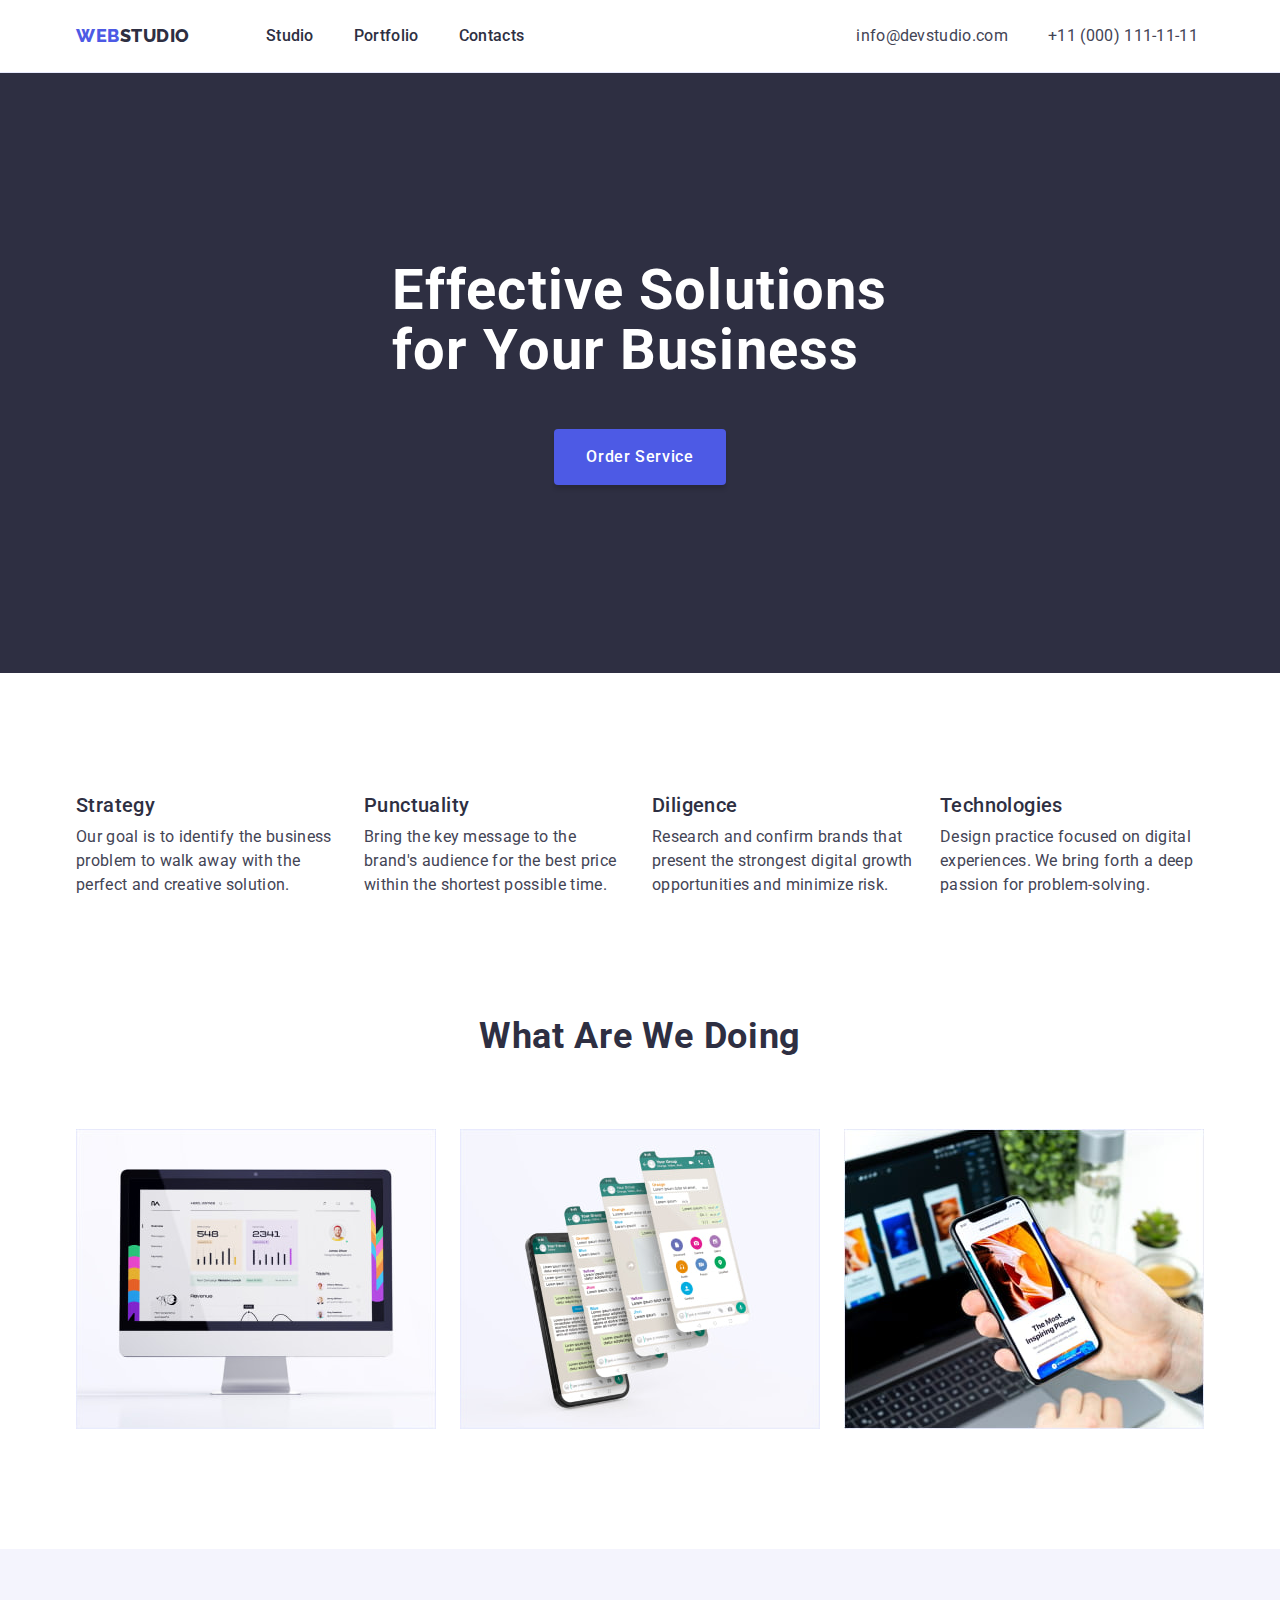
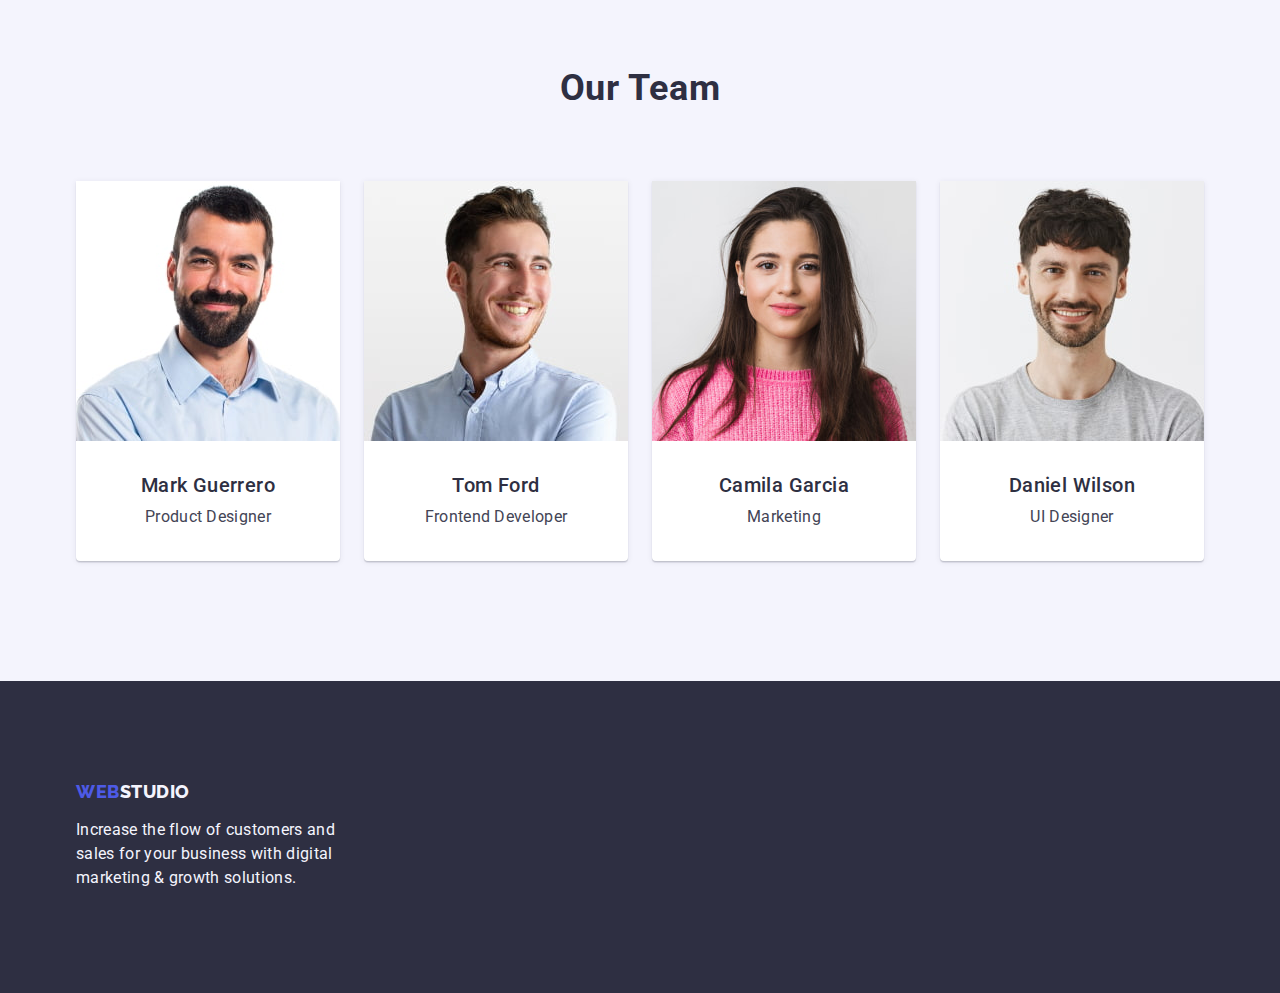
==== index.html @ f4043cd1 "1" ====
<!DOCTYPE html>
<html lang="en">
  <head>
    <link
      href="
      https://cdn.jsdelivr.net/npm/modern-normalize@1.1.0/modern-normalize.min.css"
      rel="stylesheet"
    />
    <link rel="stylesheet" href="./css/styles.css" />
    <meta charset="UTF-8" />
    <meta name="description" content="WebStudio" />
    <title>WebStudio version 3.0</title>
    <link rel="preconnect" href="https://fonts.googleapis.com" />
    <link rel="preconnect" href="https://fonts.gstatic.com" crossorigin />
    <link
      rel="stylesheet"
      href="node_modules/modern-normalize/modern-normalize.css"
    />
    <link
      href="https://fonts.googleapis.com/css2?family=Raleway:ital,wght@0,400;0,500;0,600;0,800;1,700&family=Roboto:wght@400;500;700;900&display=swap"
      rel="stylesheet"
    />
  </head>
  <body>
    <!-- head of the page -->

    <header class="header">
      <div class="header-container container">
        <nav class="nav">
          <a class="logo-link link" href="./index.html"
            >Web<span class="studioword">Studio</span></a
          >
          <ul class="nav-list list">
            <li class="item"><a class="link" href="./index.html">Studio</a></li>
            <li class="item">
              <a class="link" href="./portfolio.html">Portfolio</a>
            </li>
            <li class="item"><a class="link" href="">Contacts</a></li>
          </ul>
        </nav>
        <!-- Addresses -->
        <address class="address">
          <ul class="contacts-list list">
            <li class="item">
              <a class="contact-link link" href="mailto:info@devstudio.com"
                >info@devstudio.com</a
              >
            </li>
            <li class="item">
              <a class="contact-link link" href="tel:+110001111111"
                >+11 (000) 111-11-11</a
              >
            </li>
          </ul>
        </address>
      </div>
    </header>
    <!-- Main content -->
    <main>
      <!-- Hero section -->
      <section class="hero">
        <div class="hero-container container">
          <h1 class="hero-title">Effective Solutions for Your Business</h1>
          <button class="button" type="button">Order Service</button>
        </div>
      </section>
      <!-- Features -->
      <section class="futures">
        <div class="futures-container container">
          <h2 hidden class="features-title">Features</h2>
          <ul class="features-list list">
            <li class="features-item">
              <h3 class="subject-features">Strategy</h3>
              <p class="text-features">
                Our goal is to identify the business problem to walk away with
                the perfect and creative solution.
              </p>
            </li>
            <li class="features-item">
              <h3 class="subject-features">Punctuality</h3>
              <p class="text-features">
                Bring the key message to the brand's audience for the best price
                within the shortest possible time.
              </p>
            </li>
            <li class="features-item">
              <h3 class="subject-features">Diligence</h3>
              <p class="text-features">
                Research and confirm brands that present the strongest digital
                growth opportunities and minimize risk.
              </p>
            </li>
            <li class="features-item">
              <h3 class="subject-features">Technologies</h3>
              <p class="text-features">
                Design practice focused on digital experiences. We bring forth a
                deep passion for problem-solving.
              </p>
            </li>
          </ul>
        </div>
      </section>
      <!-- What are we doing -->
      <section class="whatwedo-section">
        <div class="whatwedo-container container">
          <h2 class="title">What are we doing</h2>
          <ul class="business-list list">
            <li class="item">
              <img
                src="./images/img-first-page/img1.jpg"
                alt="Immac"
                width="360"
                height="300"
              />
            </li>
            <li class="item">
              <img
                src="./images/img-first-page/img2.jpg"
                alt="Iphones"
                width="360"
                height="300"
              />
            </li>
            <li class="item">
              <img
                src="./images/img-first-page/img3.jpg"
                alt="cellphone-icon"
                width="360"
                height="300"
              />
            </li>
          </ul>
        </div>
      </section>
      <!-- Team section -->
      <section class="team-section">
        <div class="team-container container">
          <h2 class="title">Our Team</h2>
          <ul class="team-list list">
            <!-- Mark Guerrero -->
            <li class="team-member">
              <img
                src="./images/img-first-page/Teammempber1.jpg"
                alt="Mark-Guerrero"
                width="264"
                height="260"
              />
              <div class="card-content">
                <h3 class="name-text">Mark Guerrero</h3>
                <p class="position-text">Product Designer</p>
              </div>
            </li>
            <!-- Tom-Ford -->
            <li class="team-member">
              <img
                src="./images/img-first-page/Teammempber2.jpg"
                alt="Tom-Ford"
                width="264"
                height="260"
              />
              <div class="card-content">
                <h3 class="name-text">Tom Ford</h3>
                <p class="position-text">Frontend Developer</p>
              </div>
            </li>
            <!-- Camila-Garcia -->
            <li class="team-member">
              <img
                src="./images/img-first-page/Teammempber3.jpg"
                alt="Camila-Garcia"
                width="264"
                height="260"
              />

              <div class="card-content">
                <h3 class="name-text">Camila Garcia</h3>
                <p class="position-text">Marketing</p>
              </div>
            </li>
            <!-- Daniel-Wilson -->
            <li class="team-member">
              <img
                src="./images/img-first-page/Teammempber4.jpg"
                alt="Daniel-Wilson"
                width="264"
                height="260"
              />
              <div class="card-content">
                <h3 class="name-text">Daniel Wilson</h3>
                <p class="position-text">UI Designer</p>
              </div>
            </li>
          </ul>
        </div>
      </section>
    </main>
    <!-- Footer section -->
    <footer class="footer">
      <div class="footer-container container">
        <a class="footer-logo-link link" href="./index.html"
          >Web<span class="footer-second-logoword">Studio</span></a
        >
        <p class="footer-text">
          Increase the flow of customers and sales for your business with
          digital marketing & growth solutions.
        </p>
      </div>
    </footer>
  </body>
</html>
---- css/styles.css ----
:root {
  --title-color: #2e2f42;
  --text-color: #434455;
  --button-text-collor: #4d5ae5;
  --button-bacground-collor: #f4f4fd;
  --main-text: Roboto;
  --Logo-text: Raleway;
  --hover-color: #404bbf;
  --main-bacground-color: #ffffff;
}
html {
  box-sizing: border-box;
}
*,
*::before,
*::after {
  box-sizing: inherit;
}
img {
  display: block;
}
.container {
  width: 1158px;
  padding-left: 15px;
  padding-right: 15px;
  margin: 0 auto;
}
.link {
  text-decoration: none;
}
.list {
  list-style: none;
}
body {
  font-family: "Roboto", sans-serif;
  color: var(--text-color);
  background-color: var(--main-bacground-color);
}
/* Header */
.header-container {
  display: flex;
  align-items: center;
}
.header {
  background-color: #ffffff;
  border-bottom: 1px solid #e7e9fc;
}
/* Header LOGO */
.studioword {
  font-family: "Raleway", sans-serif;
  font-style: normal;
  font-weight: 800;
  font-size: 18px;
  line-height: 1.17;
  align-items: center;
  letter-spacing: 0.03em;
  color: var(--title-color);
}
.logo-link {
  text-decoration: none;
  font-family: "Raleway", sans-serif;
  font-style: normal;
  font-weight: 800;
  font-size: 18px;
  line-height: 1.17;
  letter-spacing: 0.03em;
  text-transform: uppercase;
  color: #4d5ae5;

  margin-right: 76px;
}
/* Navigation */

.nav-list {
  display: flex;
  padding: 0;
  margin: 0;
}
.nav {
  display: flex;
  align-items: center;
}
.nav-list .link {
  list-style: none;
  font-family: var(--main-text);
  font-style: normal;
  text-decoration: none;
  font-weight: 500;
  font-size: 16px;
  line-height: 1.5;
  letter-spacing: 0.02em;
  color: var(--title-color);
  text-decoration: none;

  display: block;
  padding-top: 24px;
  padding-bottom: 24px;
}
.nav-list .item:not(:last-child) {
  margin-right: 40px;
}
.nav-list .link:hover,
.nav-list .link:focus {
  color: var(--hover-color);
}

/* Addresses */
.address {
  margin-left: 332px;
}
.contacts-list {
  display: flex;
  margin: 0;
  padding: 0;
}
.contacts-list .item:not(:last-child) {
  margin-right: 40px;
}
.address {
  font-style: normal;
}
.contact-link {
  font-family: var(--main-text);
  font-style: normal;
  font-weight: 400;
  font-size: 16px;
  line-height: 1.5;
  letter-spacing: 0.02em;
  color: var(--text-color);
  text-decoration: none;
}
.contact-link:hover,
.contact-link:focus {
  color: var(--hover-color);
}
/* Hero section */
.hero {
  background: #2e2f42;
  height: 600px;
  margin: 0;
  padding-top: 188px;
  padding-bottom: 188px;
}
.hero-title {
  font-family: var(--main-text);
  font-style: normal;
  font-weight: 700;
  font-size: 56px;
  line-height: 1.07;
  letter-spacing: 0.02em;
  color: #ffffff;
  max-width: 496px;
  margin-bottom: 48px;
  margin-top: 0px;
  margin-left: auto;
  margin-right: auto;
}
.button {
  background: #4d5ae5;
  font-family: "Roboto", sans-serif;
  font-style: normal;
  font-weight: 500;
  font-size: 16px;
  line-height: 1.5;
  letter-spacing: 0.04em;
  color: #ffffff;
  cursor: pointer;

  display: block;
  min-width: 169px;
  padding: 16px 32px;
  margin: 0;
  box-shadow: 0px 4px 4px rgba(0, 0, 0, 0.15);
  border-radius: 4px;
  border: none;
  margin-left: auto;
  margin-right: auto;
}
.button:hover,
.button:focus {
  background: var(--hover-color);
}
/* Features */
.futures {
  padding-top: 120px;
  padding-bottom: 120px;
}
.features-list {
  margin-top: 0px;
  margin-bottom: 0px;
  padding: 0;
  display: flex;
}
.features-item {
  width: 264px;
}
.features-item:not(:last-child) {
  margin-right: 24px;
}
.subject-features {
  font-weight: 800;
  font-family: var(--main-text);
  font-style: normal;
  font-weight: 500;
  font-size: 20px;
  line-height: 1.2;
  letter-spacing: 0.02em;
  color: var(--title-color);
  margin-top: 0px;
  margin-bottom: 8px;
}
.text-features {
  font-weight: 800;
  font-family: var(--main-text);
  font-style: normal;
  font-weight: 400;
  font-size: 16px;
  line-height: 1.5;
  letter-spacing: 0.02em;
  color: var(--text-color);
  margin-top: 0px;
  margin-bottom: 0px;
}
/* What are we doing */
.whatwedo-section {
  padding-bottom: 120px;
}
.business-list {
  padding: 0;
  display: flex;
  margin: 0;
}
.title {
  font-family: var(--main-text);
  font-style: normal;
  font-weight: 700;
  font-size: 36px;
  line-height: 1.11;
  text-align: center;
  letter-spacing: 0.02em;
  text-transform: capitalize;
  color: var(--title-color);
  margin-top: 0px;
  margin-left: auto;
  margin-right: auto;
  margin-bottom: 72px;
}
.business-list .item:not(:last-child) {
  margin-right: 24px;
}

/* Team section */
.team-section {
  background: #f4f4fd;
  padding-top: 120px;
  padding-bottom: 120px;
}
.team-list {
  margin: 0px;
  display: flex;
  padding: 0;
}
.team-member {
  background: var(--main-bacground-color);
  width: 264px;
  box-shadow: 0px 1px 6px rgba(46, 47, 66, 0.08),
    0px 1px 1px rgba(46, 47, 66, 0.16), 0px 2px 1px rgba(46, 47, 66, 0.08);
  border-radius: 0px 0px 4px 4px;
}
.team-list .team-member:not(:last-child) {
  margin-right: 24px;
}
.name-text {
  font-family: var(--main-text);
  font-style: normal;
  font-weight: 500;
  font-size: 20px;
  line-height: 1.2;
  text-align: center;
  letter-spacing: 0.02em;
  color: var(--title-color);
  margin-top: 0px;
  margin-bottom: 8px;
}
.position-text {
  font-family: var(--main-text);
  font-style: normal;
  font-weight: 400;
  font-size: 16px;
  line-height: 1.5;
  text-align: center;
  letter-spacing: 0.02em;
  color: var(--text-color);
  margin: 0px;
}
.card-content {
  padding: 32px 16px;
}
/* Footer */
.footer {
  background: var(--title-color);
  height: 312px;
  padding-top: 100px;
  padding-bottom: 100px;
}

.footer-logo-link {
  text-decoration: none;
  font-family: "Raleway", sans-serif;
  font-style: normal;
  font-weight: 800;
  font-size: 18px;
  line-height: 1.17;
  letter-spacing: 0.03em;
  text-transform: uppercase;
  color: #4d5ae5;

  margin-bottom: 16px;
  display: inline-block;
}
.footer-second-logoword {
  font-family: "Raleway", sans-serif;
  font-style: normal;
  font-weight: 800;
  font-size: 18px;
  line-height: 1.17;
  letter-spacing: 0.03em;
  text-transform: uppercase;
  color: #f4f4fd;
}
.footer-text {
  font-family: var(--main-text);
  font-style: normal;
  font-weight: 400;
  font-size: 16px;
  line-height: 1.5;
  letter-spacing: 0.02em;
  color: #f4f4fd;
  margin-bottom: 0px;
  margin-top: 0px;
  width: 264px;
}

/* Portfolio page */
/* Header is the same as at the main page */
/* Filters section */
/* buttons menu */
.filers-section {
  padding-top: 96px;
  padding-bottom: 120px;
}
.button-list {
  display: flex;
  padding-left: 0;
  justify-content: center;
  margin-bottom: 72px;
  margin-top: 0;
}
.button-list .item:not(:last-child) {
  margin-right: 24px;
}
.filter-button {
  background: var(--button-bacground-collor);
  font-family: "Roboto", sans-serif;
  font-style: normal;
  font-weight: 500;
  font-size: 16px;
  line-height: 1.5;
  letter-spacing: 0.04em;
  color: var(--button-text-collor);
  cursor: pointer;

  border: 1px solid #e7e9fc;
  border-radius: 4px;

  padding: 12px 24px;
}

.filter-button:hover,
.filter-button:focus {
  background: #404bbf;
  color: #ffffff;
  border: 1px solid transparent;
}
/* Portfolio-links-section */
.portfolio-list .link {
  text-decoration: none;
  list-style: none;
}
.portfolio-list {
  margin-bottom: 0px;
  display: flex;
  flex-wrap: wrap;
  padding-left: 0;
  margin-top: 0;
}
.portfolio-card {
  width: 360px;
  margin-right: 24px;
  margin-bottom: 48px;
}
.portfolio-card:nth-child(3n) {
  margin-right: 0;
}
.portfolio-card:nth-last-child(-n + 3) {
  margin-bottom: 0px;
}
.portfolio-card-content {
  padding: 32px 16px;
  border: 1px solid #e7e9fc;
  border-top: none;
}

.main-text {
  font-family: var(--main-text);
  font-style: normal;
  font-weight: 500;
  font-size: 20px;
  line-height: 1.2;
  color: var(--title-color);
  letter-spacing: 0.02em;
  text-decoration: none;
  margin-top: 0px;
  margin-bottom: 8px;
}
.type {
  font-family: var(--main-text);
  font-style: normal;
  font-weight: 400;
  font-size: 16px;
  line-height: 1.5;
  letter-spacing: 0.02em;
  color: var(--text-color);
  margin: 0;
}
/* Portfolio Footer */
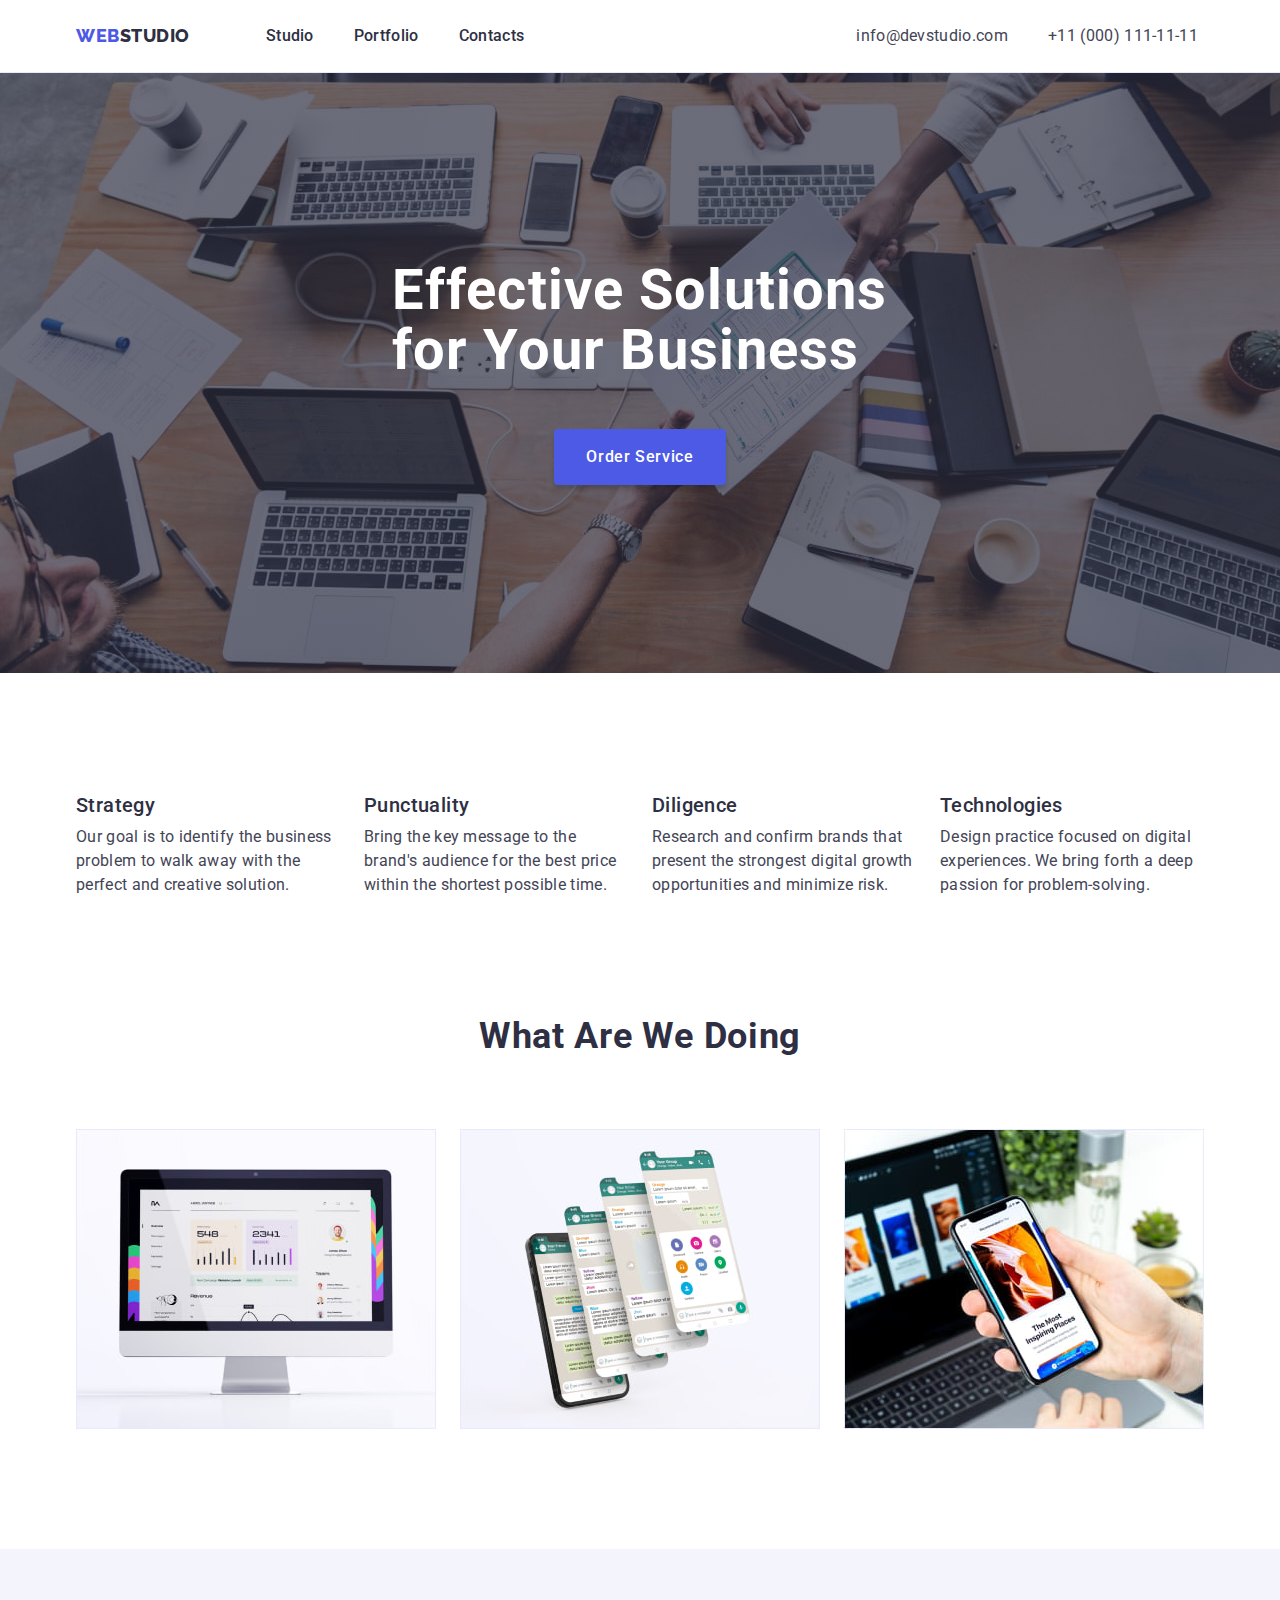
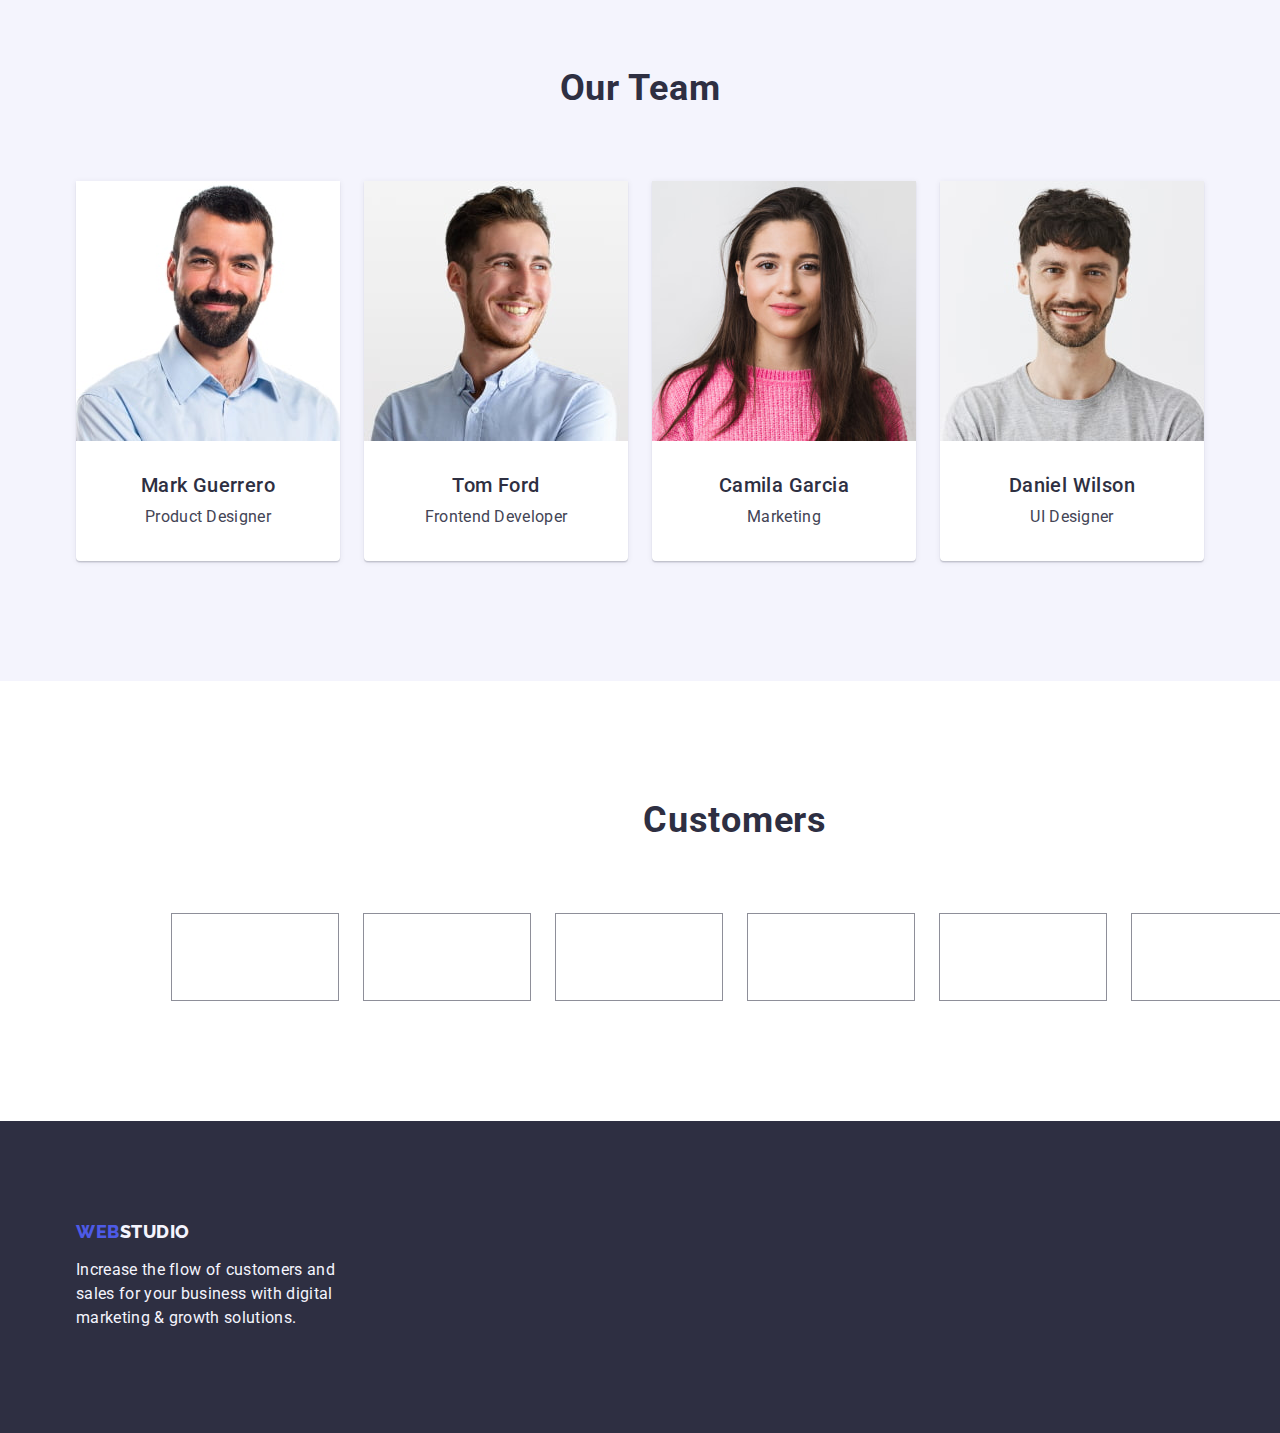
==== commit 0f668963: "1" ====
--- a/index.html
+++ b/index.html
@@ -67,7 +67,7 @@
       <!-- Features -->
       <section class="futures">
         <div class="futures-container container">
-          <h2 hidden class="features-title">Features</h2>
+          <h2 class="visually-hidden">Features</h2>
           <ul class="features-list list">
             <li class="features-item">
               <h3 class="subject-features">Strategy</h3>
@@ -189,6 +189,32 @@
                 <h3 class="name-text">Daniel Wilson</h3>
                 <p class="position-text">UI Designer</p>
               </div>
+            </li>
+          </ul>
+        </div>
+      </section>
+      <!-- Custoners -->
+      <section class="customers">
+        <div class="customers-container container">
+          <h2 class="title">customers</h2>
+          <ul class="customers-list list">
+            <li class="customers-item">
+              <a href="" class="customers-link link"></a>
+            </li>
+            <li class="customers-item">
+              <a href="" class="customers-link link"></a>
+            </li>
+            <li class="customers-item">
+              <a href="" class="customers-link link"></a>
+            </li>
+            <li class="customers-item">
+              <a href="" class="customers-link link"></a>
+            </li>
+            <li class="customers-item">
+              <a href="" class="customers-link link"></a>
+            </li>
+            <li class="customers-item">
+              <a href="" class="customers-link link"></a>
             </li>
           </ul>
         </div>
--- a/css/styles.css
+++ b/css/styles.css
@@ -18,6 +18,8 @@
 }
 img {
   display: block;
+  max-width: 100%;
+  height: auto;
 }
 .container {
   width: 1158px;
@@ -36,6 +38,30 @@
   color: var(--text-color);
   background-color: var(--main-bacground-color);
 }
+
+.visually-hidden {
+  position: absolute;
+  width: 1px;
+  height: 1px;
+  margin: -1px;
+  border: 0;
+  padding: 0;
+
+  white-space: nowrap;
+  clip-path: inset(100%);
+  clip: rect(0 0 0 0);
+  overflow: hidden;
+}
+
+h1,
+h2,
+h3,
+h4,
+h5,
+h6,
+p {
+  margin: 0;
+}
 /* Header */
 .header-container {
   display: flex;
@@ -44,7 +70,10 @@
 .header {
   background-color: #ffffff;
   border-bottom: 1px solid #e7e9fc;
-}
+  box-shadow: 0px 2px 1px rgba(46, 47, 66, 0.08),
+    0px 1px 1px rgba(46, 47, 66, 0.16), 0px 1px 6px rgba(46, 47, 66, 0.08);
+}
+
 /* Header LOGO */
 .studioword {
   font-family: "Raleway", sans-serif;
@@ -136,11 +165,23 @@
 /* Hero section */
 .hero {
   background: #2e2f42;
+  background-image: linear-gradient(
+      to right,
+      rgba(46, 47, 66, 0.7),
+      rgba(46, 47, 66, 0.7)
+    ),
+    url(../images/img-background/people-office\ 1.jpg);
+  background-repeat: no-repeat;
+  background-size: cover;
   height: 600px;
   margin: 0;
   padding-top: 188px;
   padding-bottom: 188px;
-}
+  max-width: 1440px;
+  margin-left: auto;
+  margin-right: auto;
+}
+
 .hero-title {
   font-family: var(--main-text);
   font-style: normal;
@@ -295,6 +336,23 @@
 }
 .card-content {
   padding: 32px 16px;
+}
+/* Customers */
+.customers {
+  margin: 120px 156px;
+}
+.customers-list {
+  margin: 0;
+  display: flex;
+  padding: 0;
+}
+.customers-item {
+  border: 1px solid #8e8f99;
+  width: 168px;
+  height: 88px;
+}
+.customers-list .customers-item:not(:last-child) {
+  margin-right: 24px;
 }
 /* Footer */
 .footer {
@@ -381,6 +439,8 @@
   background: #404bbf;
   color: #ffffff;
   border: 1px solid transparent;
+  box-shadow: 0px 3px 1px rgba(0, 0, 0, 0.1), 0px 2px 1px rgba(0, 0, 0, 0.08),
+    0px 2px 2px rgba(0, 0, 0, 0.12);
 }
 /* Portfolio-links-section */
 .portfolio-list .link {
@@ -405,6 +465,10 @@
 .portfolio-card:nth-last-child(-n + 3) {
   margin-bottom: 0px;
 }
+.portfolio-card :hover {
+  box-shadow: 0px 1px 6px rgba(46, 47, 66, 0.08),
+    0px 1px 1px rgba(46, 47, 66, 0.16), 0px 2px 1px rgba(46, 47, 66, 0.08);
+}
 .portfolio-card-content {
   padding: 32px 16px;
   border: 1px solid #e7e9fc;
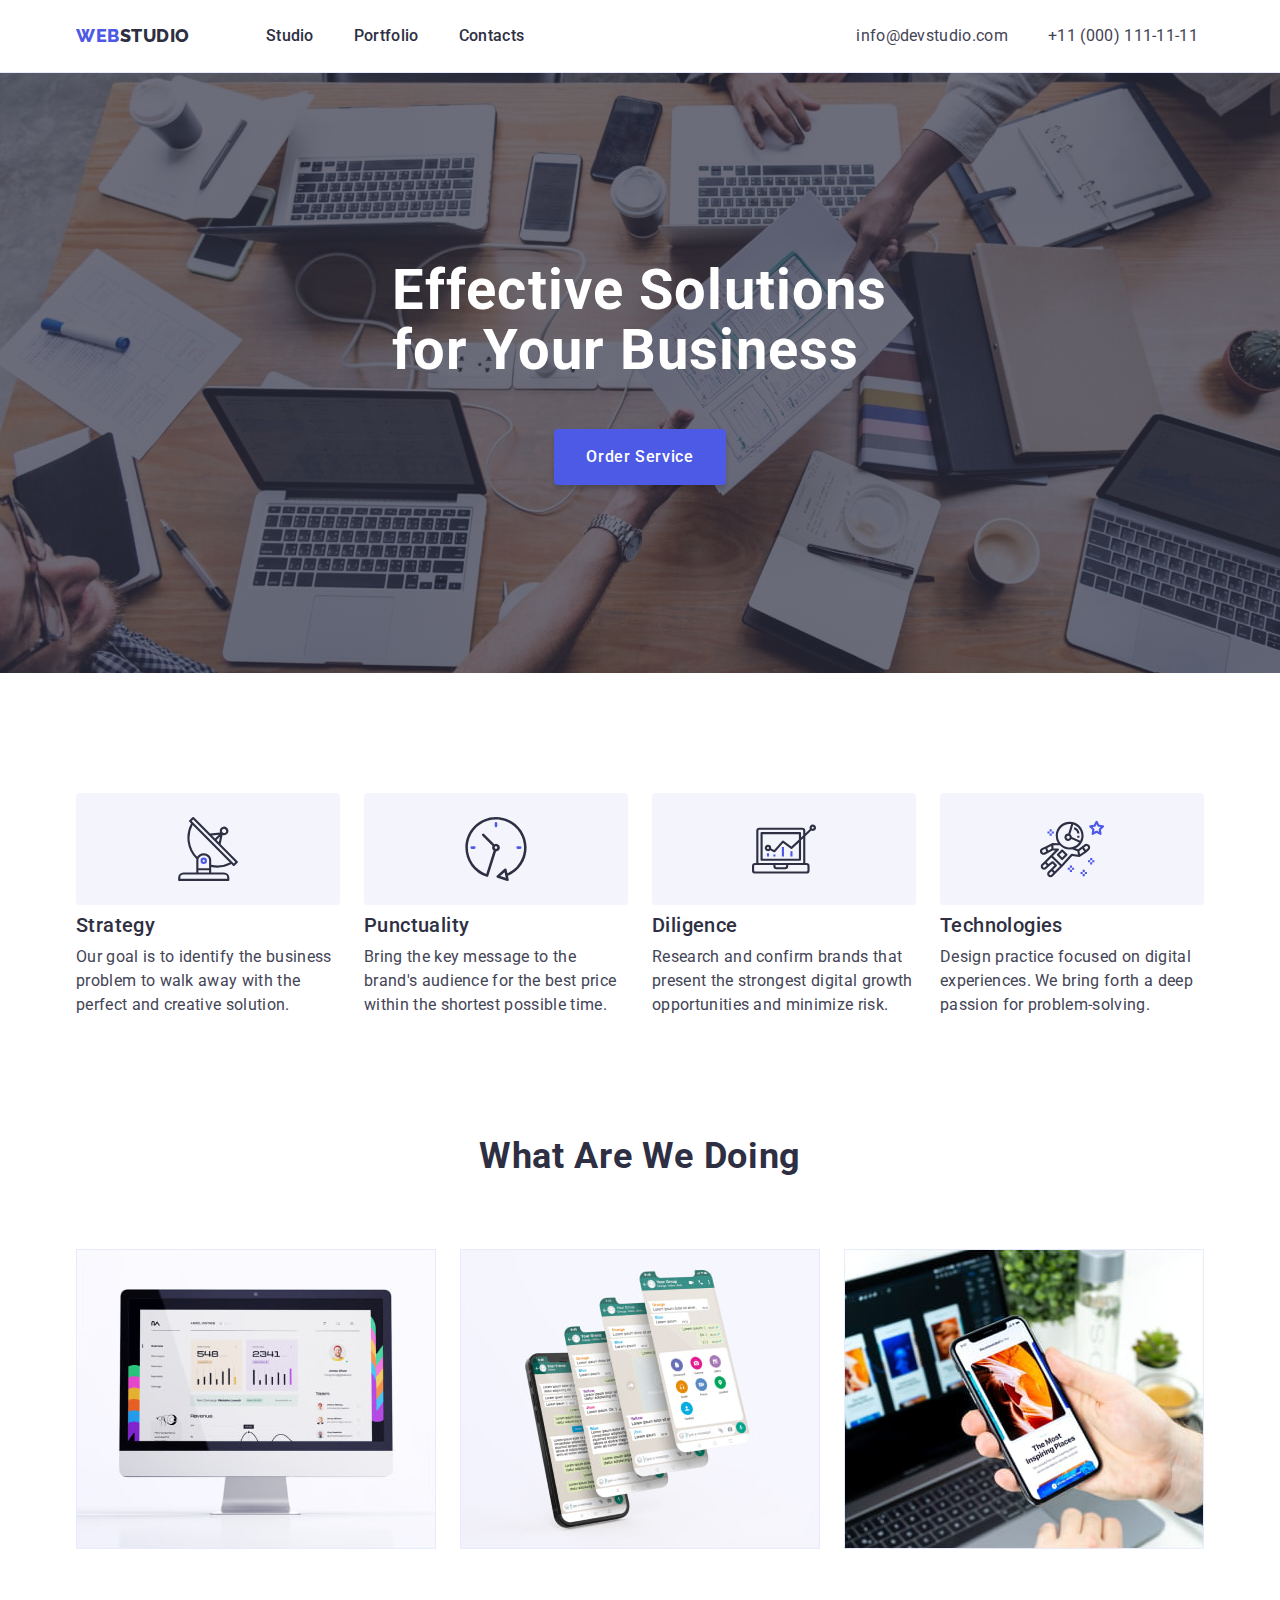
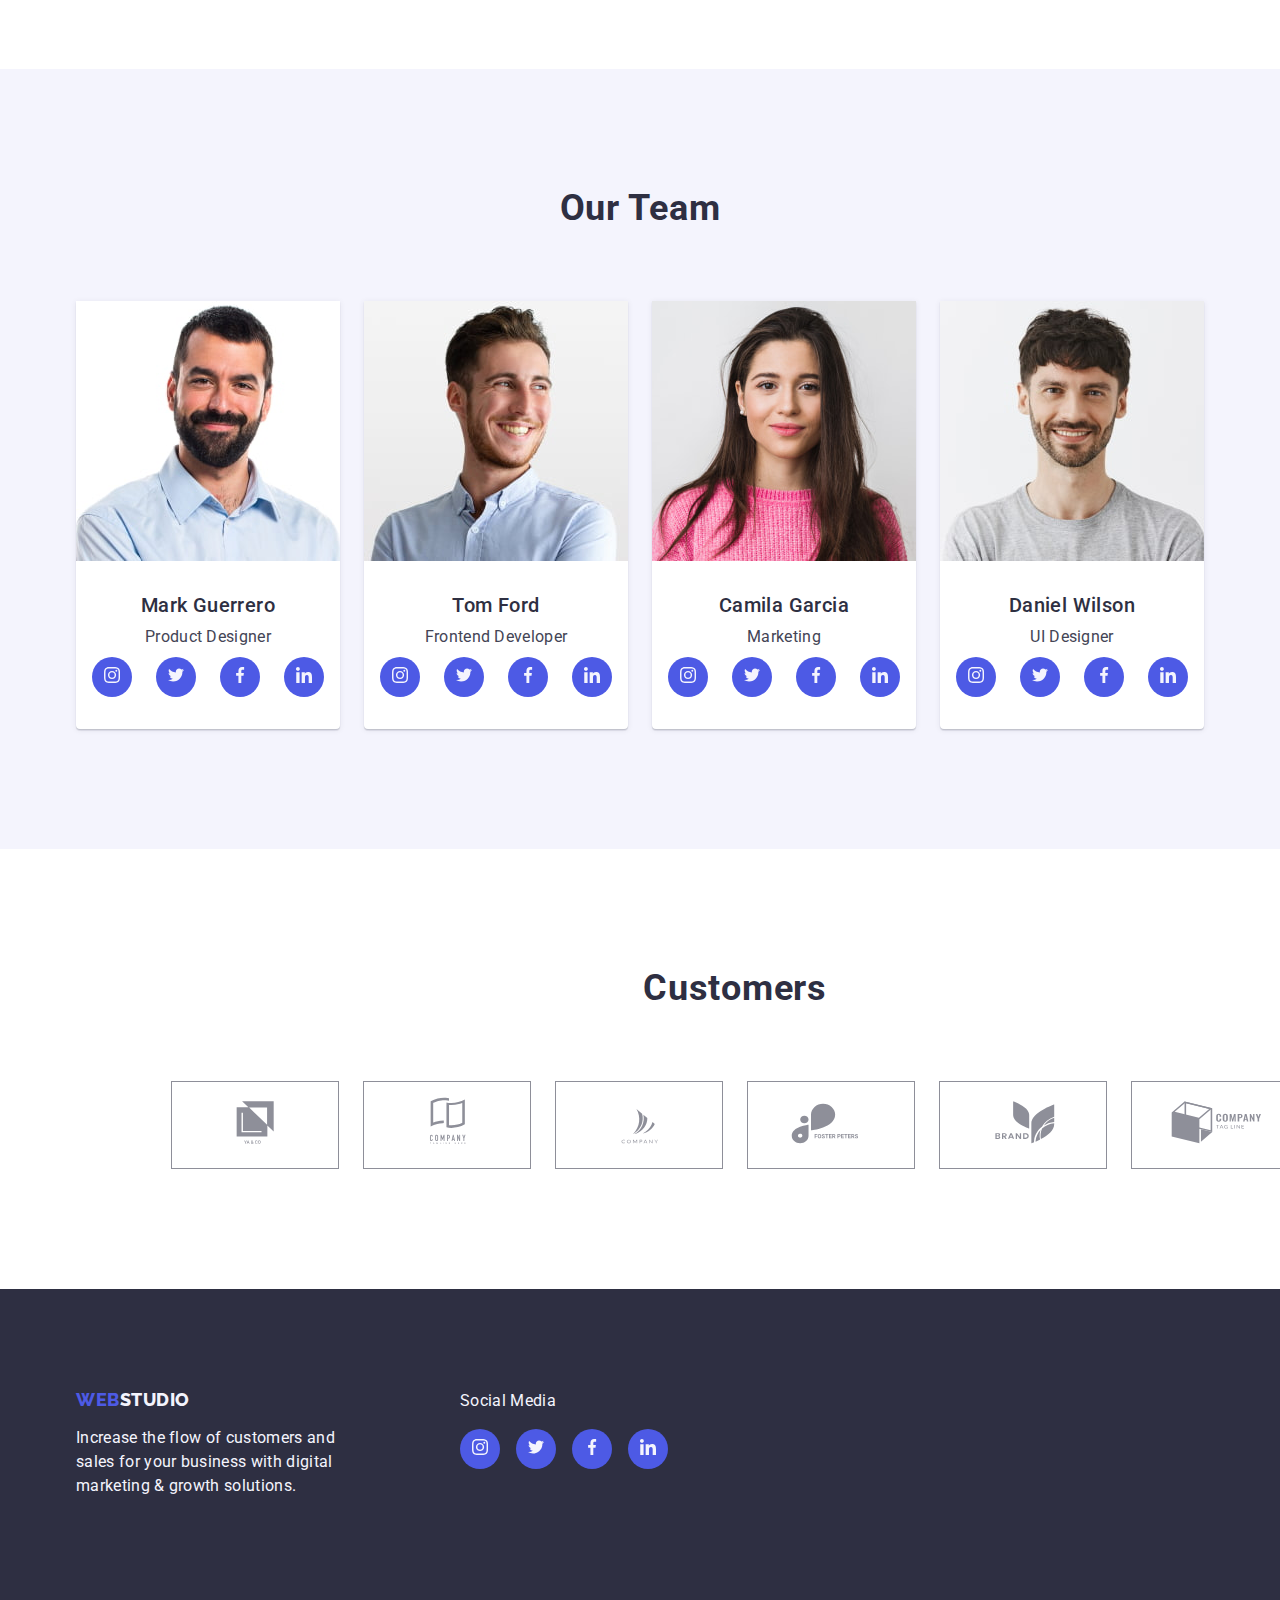
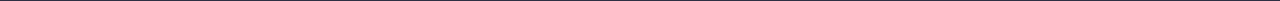
==== commit 74ffebf9: "1" ====
--- a/index.html
+++ b/index.html
@@ -70,6 +70,11 @@
           <h2 class="visually-hidden">Features</h2>
           <ul class="features-list list">
             <li class="features-item">
+              <div class="features-icon-container">
+                <svg class="feature-icon" width="64" height="64">
+                  <use href="./images/icons.svg#icon-antenna"></use>
+                </svg>
+              </div>
               <h3 class="subject-features">Strategy</h3>
               <p class="text-features">
                 Our goal is to identify the business problem to walk away with
@@ -77,6 +82,11 @@
               </p>
             </li>
             <li class="features-item">
+              <div class="features-icon-container">
+                <svg class="feature-icon" width="64" height="64">
+                  <use href="./images/icons.svg#icon-clock"></use>
+                </svg>
+              </div>
               <h3 class="subject-features">Punctuality</h3>
               <p class="text-features">
                 Bring the key message to the brand's audience for the best price
@@ -84,6 +94,11 @@
               </p>
             </li>
             <li class="features-item">
+              <div class="features-icon-container">
+                <svg class="feature-icon" width="64" height="64">
+                  <use href="./images/icons.svg#icon-diagram"></use>
+                </svg>
+              </div>
               <h3 class="subject-features">Diligence</h3>
               <p class="text-features">
                 Research and confirm brands that present the strongest digital
@@ -91,6 +106,11 @@
               </p>
             </li>
             <li class="features-item">
+              <div class="features-icon-container">
+                <svg class="feature-icon" width="64" height="64">
+                  <use href="./images/icons.svg#icon-astronaut"></use>
+                </svg>
+              </div>
               <h3 class="subject-features">Technologies</h3>
               <p class="text-features">
                 Design practice focused on digital experiences. We bring forth a
@@ -148,6 +168,48 @@
               <div class="card-content">
                 <h3 class="name-text">Mark Guerrero</h3>
                 <p class="position-text">Product Designer</p>
+                <ul class="socials list">
+                  <li class="social-media-link link">
+                    <a
+                      href=""
+                      target="_blank"
+                      rel="noopener noreferrer"
+                      aria-label="icon-instagram"
+                      ><svg class="social-icon" width="16" height="16">
+                        <use href="/images/icons.svg#icon-instagram"></use></svg
+                    ></a>
+                  </li>
+                  <li class="social-media-link link">
+                    <a
+                      href=""
+                      target="_blank"
+                      rel="noopener noreferrer"
+                      aria-label="icon-twitter"
+                      ><svg class="social-icon" width="16" height="16">
+                        <use href="/images/icons.svg#icon-twitter"></use></svg
+                    ></a>
+                  </li>
+                  <li class="social-media-link link">
+                    <a
+                      href=""
+                      target="_blank"
+                      rel="noopener noreferrer"
+                      aria-label="icon-facebook"
+                      ><svg class="social-icon" width="16" height="16">
+                        <use href="/images/icons.svg#icon-facebook"></use></svg
+                    ></a>
+                  </li>
+                  <li class="social-media-link link">
+                    <a
+                      href=""
+                      target="_blank"
+                      rel="noopener noreferrer"
+                      aria-label="icon-linkedin"
+                      ><svg class="social-icon" width="16" height="16">
+                        <use href="/images/icons.svg#icon-linkedin"></use></svg
+                    ></a>
+                  </li>
+                </ul>
               </div>
             </li>
             <!-- Tom-Ford -->
@@ -161,6 +223,48 @@
               <div class="card-content">
                 <h3 class="name-text">Tom Ford</h3>
                 <p class="position-text">Frontend Developer</p>
+                <ul class="socials list">
+                  <li class="social-media-link link">
+                    <a
+                      href=""
+                      target="_blank"
+                      rel="noopener noreferrer"
+                      aria-label="icon-instagram"
+                      ><svg class="social-icon" width="16" height="16">
+                        <use href="/images/icons.svg#icon-instagram"></use></svg
+                    ></a>
+                  </li>
+                  <li class="social-media-link link">
+                    <a
+                      href=""
+                      target="_blank"
+                      rel="noopener noreferrer"
+                      aria-label="icon-twitter"
+                      ><svg class="social-icon" width="16" height="16">
+                        <use href="/images/icons.svg#icon-twitter"></use></svg
+                    ></a>
+                  </li>
+                  <li class="social-media-link link">
+                    <a
+                      href=""
+                      target="_blank"
+                      rel="noopener noreferrer"
+                      aria-label="icon-facebook"
+                      ><svg class="social-icon" width="16" height="16">
+                        <use href="/images/icons.svg#icon-facebook"></use></svg
+                    ></a>
+                  </li>
+                  <li class="social-media-link link">
+                    <a
+                      href=""
+                      target="_blank"
+                      rel="noopener noreferrer"
+                      aria-label="icon-linkedin"
+                      ><svg class="social-icon" width="16" height="16">
+                        <use href="/images/icons.svg#icon-linkedin"></use></svg
+                    ></a>
+                  </li>
+                </ul>
               </div>
             </li>
             <!-- Camila-Garcia -->
@@ -175,6 +279,48 @@
               <div class="card-content">
                 <h3 class="name-text">Camila Garcia</h3>
                 <p class="position-text">Marketing</p>
+                <ul class="socials list">
+                  <li class="social-media-link link">
+                    <a
+                      href=""
+                      target="_blank"
+                      rel="noopener noreferrer"
+                      aria-label="icon-instagram"
+                      ><svg class="social-icon" width="16" height="16">
+                        <use href="/images/icons.svg#icon-instagram"></use></svg
+                    ></a>
+                  </li>
+                  <li class="social-media-link link">
+                    <a
+                      href=""
+                      target="_blank"
+                      rel="noopener noreferrer"
+                      aria-label="icon-twitter"
+                      ><svg class="social-icon" width="16" height="16">
+                        <use href="/images/icons.svg#icon-twitter"></use></svg
+                    ></a>
+                  </li>
+                  <li class="social-media-link link">
+                    <a
+                      href=""
+                      target="_blank"
+                      rel="noopener noreferrer"
+                      aria-label="icon-facebook"
+                      ><svg class="social-icon" width="16" height="16">
+                        <use href="/images/icons.svg#icon-facebook"></use></svg
+                    ></a>
+                  </li>
+                  <li class="social-media-link link">
+                    <a
+                      href=""
+                      target="_blank"
+                      rel="noopener noreferrer"
+                      aria-label="icon-linkedin"
+                      ><svg class="social-icon" width="16" height="16">
+                        <use href="/images/icons.svg#icon-linkedin"></use></svg
+                    ></a>
+                  </li>
+                </ul>
               </div>
             </li>
             <!-- Daniel-Wilson -->
@@ -188,6 +334,48 @@
               <div class="card-content">
                 <h3 class="name-text">Daniel Wilson</h3>
                 <p class="position-text">UI Designer</p>
+                <ul class="socials list">
+                  <li class="social-media-link link">
+                    <a
+                      href=""
+                      target="_blank"
+                      rel="noopener noreferrer"
+                      aria-label="icon-instagram"
+                      ><svg class="social-icon" width="16" height="16">
+                        <use href="/images/icons.svg#icon-instagram"></use></svg
+                    ></a>
+                  </li>
+                  <li class="social-media-link link">
+                    <a
+                      href=""
+                      target="_blank"
+                      rel="noopener noreferrer"
+                      aria-label="icon-twitter"
+                      ><svg class="social-icon" width="16" height="16">
+                        <use href="/images/icons.svg#icon-twitter"></use></svg
+                    ></a>
+                  </li>
+                  <li class="social-media-link link">
+                    <a
+                      href=""
+                      target="_blank"
+                      rel="noopener noreferrer"
+                      aria-label="icon-facebook"
+                      ><svg class="social-icon" width="16" height="16">
+                        <use href="/images/icons.svg#icon-facebook"></use></svg
+                    ></a>
+                  </li>
+                  <li class="social-media-link link">
+                    <a
+                      href=""
+                      target="_blank"
+                      rel="noopener noreferrer"
+                      aria-label="icon-linkedin"
+                      ><svg class="social-icon" width="16" height="16">
+                        <use href="/images/icons.svg#icon-linkedin"></use></svg
+                    ></a>
+                  </li>
+                </ul>
               </div>
             </li>
           </ul>
@@ -199,22 +387,46 @@
           <h2 class="title">customers</h2>
           <ul class="customers-list list">
             <li class="customers-item">
-              <a href="" class="customers-link link"></a>
-            </li>
-            <li class="customers-item">
-              <a href="" class="customers-link link"></a>
-            </li>
-            <li class="customers-item">
-              <a href="" class="customers-link link"></a>
-            </li>
-            <li class="customers-item">
-              <a href="" class="customers-link link"></a>
-            </li>
-            <li class="customers-item">
-              <a href="" class="customers-link link"></a>
-            </li>
-            <li class="customers-item">
-              <a href="" class="customers-link link"></a>
+              <a href="" class="customers-link link">
+                <svg class="customer-icon" width="104" height="56">
+                  <use href="./images/icons.svg#icon-Logo1"></use>
+                </svg>
+              </a>
+            </li>
+            <li class="customers-item">
+              <a href="" class="customers-link link">
+                <svg class="customer-icon" width="104" height="56">
+                  <use href="./images/icons.svg#icon-Logo2"></use>
+                </svg>
+              </a>
+            </li>
+            <li class="customers-item">
+              <a href="" class="customers-link link">
+                <svg class="customer-icon" width="104" height="56">
+                  <use href="./images/icons.svg#icon-Logo3"></use>
+                </svg>
+              </a>
+            </li>
+            <li class="customers-item">
+              <a href="" class="customers-link link">
+                <svg class="customer-icon" width="104" height="56">
+                  <use href="./images/icons.svg#icon-Logo4"></use>
+                </svg>
+              </a>
+            </li>
+            <li class="customers-item">
+              <a href="" class="customers-link link">
+                <svg class="customer-icon" width="104" height="56">
+                  <use href="./images/icons.svg#icon-Logo5"></use>
+                </svg>
+              </a>
+            </li>
+            <li class="customers-item">
+              <a href="" class="customers-link link">
+                <svg class="customer-icon" width="104" height="56">
+                  <use href="./images/icons.svg#icon-Logo6"></use>
+                </svg>
+              </a>
             </li>
           </ul>
         </div>
@@ -223,13 +435,60 @@
     <!-- Footer section -->
     <footer class="footer">
       <div class="footer-container container">
-        <a class="footer-logo-link link" href="./index.html"
-          >Web<span class="footer-second-logoword">Studio</span></a
-        >
-        <p class="footer-text">
-          Increase the flow of customers and sales for your business with
-          digital marketing & growth solutions.
-        </p>
+        <div class="footer-part1">
+          <a class="footer-logo-link link" href="./index.html"
+            >Web<span class="footer-second-logoword">Studio</span></a
+          >
+          <p class="footer-text">
+            Increase the flow of customers and sales for your business with
+            digital marketing & growth solutions.
+          </p>
+        </div>
+        <div class="footer-social">
+          <p class="footer-text">Social Media</p>
+          <ul class="footer-socials list">
+            <li class="footer-social-media-link link">
+              <a
+                href=""
+                target="_blank"
+                rel="noopener noreferrer"
+                aria-label="icon-instagram"
+                ><svg class="footer-social-icon" width="16" height="16">
+                  <use href="/images/icons.svg#icon-instagram"></use></svg
+              ></a>
+            </li>
+            <li class="footer-social-media-link">
+              <a
+                href=""
+                target="_blank"
+                rel="noopener noreferrer"
+                aria-label="icon-twitter"
+                ><svg class="footer-social-icon" width="16" height="16">
+                  <use href="/images/icons.svg#icon-twitter"></use></svg
+              ></a>
+            </li>
+            <li class="footer-social-media-link">
+              <a
+                href=""
+                target="_blank"
+                rel="noopener noreferrer"
+                aria-label="icon-facebook"
+                ><svg class="footer-social-icon" width="16" height="16">
+                  <use href="/images/icons.svg#icon-facebook"></use></svg
+              ></a>
+            </li>
+            <li class="footer-social-media-link">
+              <a
+                href=""
+                target="_blank"
+                rel="noopener noreferrer"
+                aria-label="icon-linkedin"
+                ><svg class="footer-social-icon" width="16" height="16">
+                  <use href="/images/icons.svg#icon-linkedin"></use></svg
+              ></a>
+            </li>
+          </ul>
+        </div>
       </div>
     </footer>
   </body>
--- a/css/styles.css
+++ b/css/styles.css
@@ -32,6 +32,7 @@
 }
 .list {
   list-style: none;
+  padding: 0;
 }
 body {
   font-family: "Roboto", sans-serif;
@@ -235,6 +236,16 @@
 .features-item {
   width: 264px;
 }
+.features-icon-container {
+  background: #f4f4fd;
+  border-radius: 4px;
+  height: 112px;
+  margin-bottom: 8px;
+  display: flex;
+  align-items: center;
+  justify-content: center;
+}
+
 .features-item:not(:last-child) {
   margin-right: 24px;
 }
@@ -301,6 +312,28 @@
   display: flex;
   padding: 0;
 }
+.socials {
+  display: flex;
+  align-items: center;
+  justify-content: center;
+  gap: 24px;
+  padding: 0;
+  margin-top: 8px;
+}
+.social-media-link {
+  background: var(--button-text-collor);
+  width: 40px;
+  height: 40px;
+  display: flex;
+  align-items: center;
+  justify-content: center;
+  border-radius: 50%;
+}
+
+.social-media-link:hover {
+  background: var(--hover-color);
+}
+
 .team-member {
   background: var(--main-bacground-color);
   width: 264px;
@@ -345,14 +378,33 @@
   margin: 0;
   display: flex;
   padding: 0;
+  gap: 24px;
 }
 .customers-item {
   border: 1px solid #8e8f99;
   width: 168px;
   height: 88px;
-}
-.customers-list .customers-item:not(:last-child) {
-  margin-right: 24px;
+  display: flex;
+  align-items: center;
+  justify-content: center;
+  fill: #8e8f99;
+}
+.customer-icon {
+  fill: #8e8f99;
+}
+.customers-item:hover {
+  box-shadow: 0px 4px 4px rgba(0, 0, 0, 0.25);
+  border-color: var(--button-text-collor);
+}
+.customers-item:focus {
+  box-shadow: 0px 4px 4px rgba(0, 0, 0, 0.25);
+  border-color: var(--button-text-collor);
+}
+.customers-item:focus .customer-icon {
+  fill: var(--hover-color);
+}
+.customers-item:hover .customer-icon {
+  fill: var(--hover-color);
 }
 /* Footer */
 .footer {
@@ -361,7 +413,31 @@
   padding-top: 100px;
   padding-bottom: 100px;
 }
-
+.footer-container {
+  display: flex;
+}
+.footer-socials {
+  display: flex;
+  gap: 16px;
+}
+.footer-part1 {
+  margin-right: 120px;
+}
+.footer-social-media-link {
+  background: var(--button-text-collor);
+  border-radius: 50%;
+  width: 40px;
+  height: 40px;
+  display: flex;
+  justify-content: center;
+  align-items: center;
+}
+.footer-social-media-link:hover {
+  background: #31d0aa;
+}
+.footer-social-media-link:focus {
+  background: #31d0aa;
+}
 .footer-logo-link {
   text-decoration: none;
   font-family: "Raleway", sans-serif;
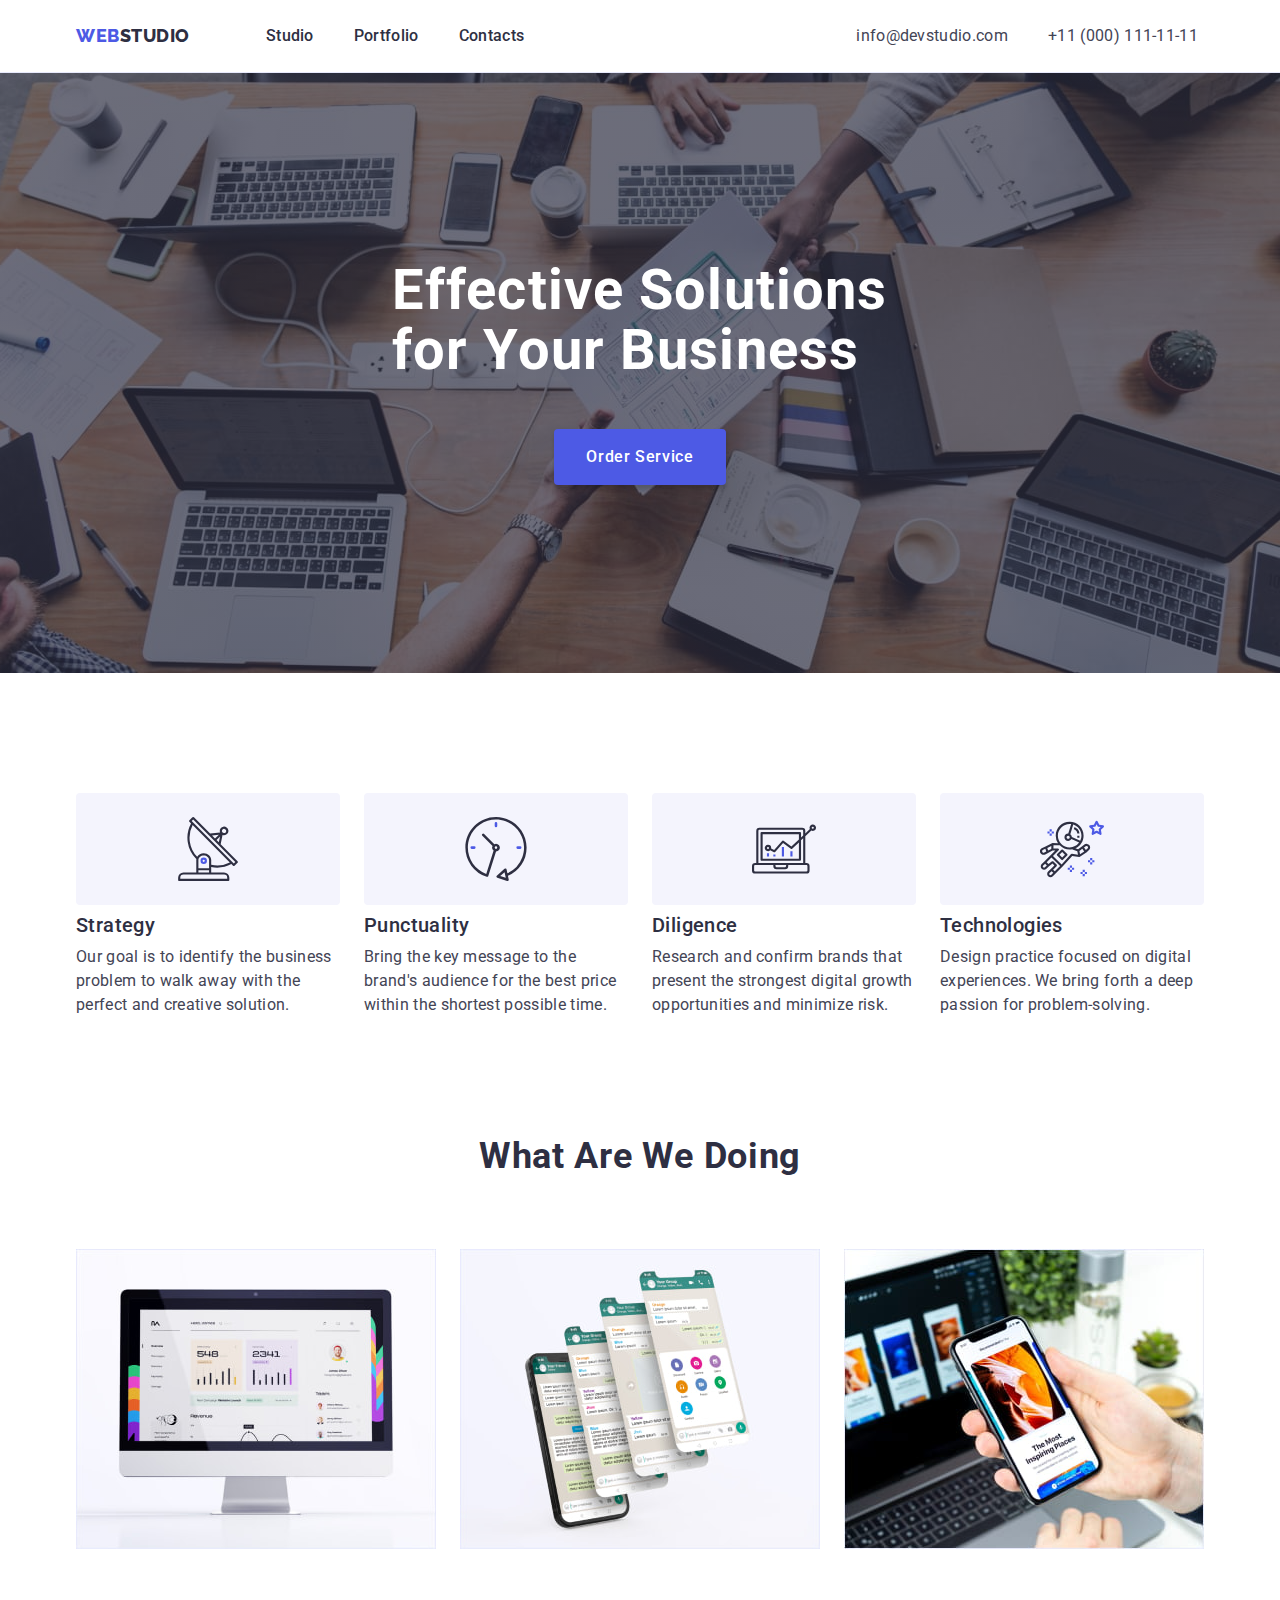
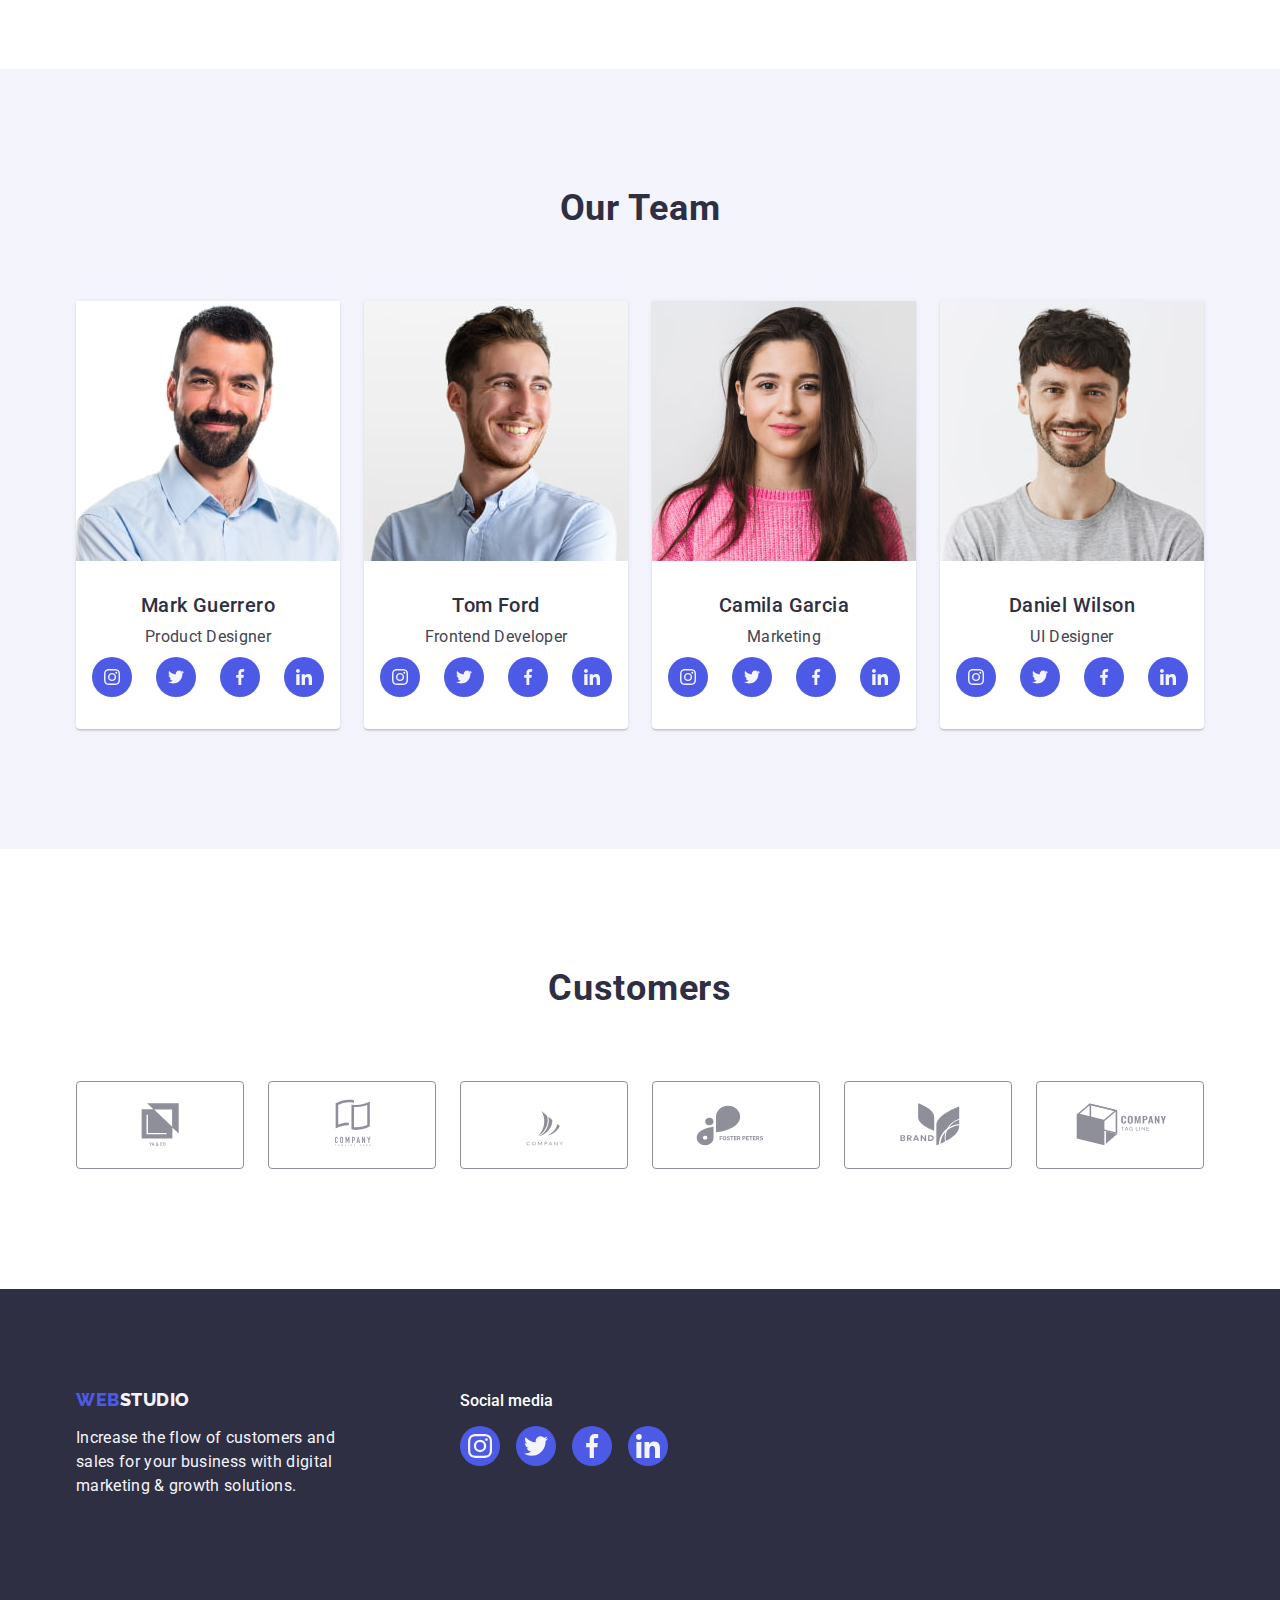
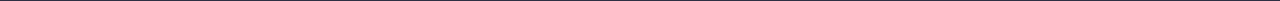
==== commit dc8d108f: "1" ====
--- a/index.html
+++ b/index.html
@@ -169,44 +169,50 @@
                 <h3 class="name-text">Mark Guerrero</h3>
                 <p class="position-text">Product Designer</p>
                 <ul class="socials list">
-                  <li class="social-media-link link">
-                    <a
+                  <li class="socials-item">
+                    <a
+                      class="socials-link link"
                       href=""
                       target="_blank"
                       rel="noopener noreferrer"
                       aria-label="icon-instagram"
                       ><svg class="social-icon" width="16" height="16">
-                        <use href="/images/icons.svg#icon-instagram"></use></svg
-                    ></a>
-                  </li>
-                  <li class="social-media-link link">
-                    <a
+                        <use
+                          href="./images/icons.svg#icon-instagram"
+                        ></use></svg
+                    ></a>
+                  </li>
+                  <li class="socials-item">
+                    <a
+                      class="socials-link link"
                       href=""
                       target="_blank"
                       rel="noopener noreferrer"
                       aria-label="icon-twitter"
                       ><svg class="social-icon" width="16" height="16">
-                        <use href="/images/icons.svg#icon-twitter"></use></svg
-                    ></a>
-                  </li>
-                  <li class="social-media-link link">
-                    <a
+                        <use href="./images/icons.svg#icon-twitter"></use></svg
+                    ></a>
+                  </li>
+                  <li class="socials-item">
+                    <a
+                      class="socials-link link"
                       href=""
                       target="_blank"
                       rel="noopener noreferrer"
                       aria-label="icon-facebook"
                       ><svg class="social-icon" width="16" height="16">
-                        <use href="/images/icons.svg#icon-facebook"></use></svg
-                    ></a>
-                  </li>
-                  <li class="social-media-link link">
-                    <a
+                        <use href="./images/icons.svg#icon-facebook"></use></svg
+                    ></a>
+                  </li>
+                  <li class="socials-item">
+                    <a
+                      class="socials-link link"
                       href=""
                       target="_blank"
                       rel="noopener noreferrer"
                       aria-label="icon-linkedin"
                       ><svg class="social-icon" width="16" height="16">
-                        <use href="/images/icons.svg#icon-linkedin"></use></svg
+                        <use href="./images/icons.svg#icon-linkedin"></use></svg
                     ></a>
                   </li>
                 </ul>
@@ -224,44 +230,50 @@
                 <h3 class="name-text">Tom Ford</h3>
                 <p class="position-text">Frontend Developer</p>
                 <ul class="socials list">
-                  <li class="social-media-link link">
-                    <a
+                  <li class="socials-item">
+                    <a
+                      class="socials-link link"
                       href=""
                       target="_blank"
                       rel="noopener noreferrer"
                       aria-label="icon-instagram"
                       ><svg class="social-icon" width="16" height="16">
-                        <use href="/images/icons.svg#icon-instagram"></use></svg
-                    ></a>
-                  </li>
-                  <li class="social-media-link link">
-                    <a
+                        <use
+                          href="./images/icons.svg#icon-instagram"
+                        ></use></svg
+                    ></a>
+                  </li>
+                  <li class="socials-item">
+                    <a
+                      class="socials-link link"
                       href=""
                       target="_blank"
                       rel="noopener noreferrer"
                       aria-label="icon-twitter"
                       ><svg class="social-icon" width="16" height="16">
-                        <use href="/images/icons.svg#icon-twitter"></use></svg
-                    ></a>
-                  </li>
-                  <li class="social-media-link link">
-                    <a
+                        <use href="./images/icons.svg#icon-twitter"></use></svg
+                    ></a>
+                  </li>
+                  <li class="socials-item">
+                    <a
+                      class="socials-link link"
                       href=""
                       target="_blank"
                       rel="noopener noreferrer"
                       aria-label="icon-facebook"
                       ><svg class="social-icon" width="16" height="16">
-                        <use href="/images/icons.svg#icon-facebook"></use></svg
-                    ></a>
-                  </li>
-                  <li class="social-media-link link">
-                    <a
+                        <use href="./images/icons.svg#icon-facebook"></use></svg
+                    ></a>
+                  </li>
+                  <li class="socials-item">
+                    <a
+                      class="socials-link link"
                       href=""
                       target="_blank"
                       rel="noopener noreferrer"
                       aria-label="icon-linkedin"
                       ><svg class="social-icon" width="16" height="16">
-                        <use href="/images/icons.svg#icon-linkedin"></use></svg
+                        <use href="./images/icons.svg#icon-linkedin"></use></svg
                     ></a>
                   </li>
                 </ul>
@@ -280,44 +292,50 @@
                 <h3 class="name-text">Camila Garcia</h3>
                 <p class="position-text">Marketing</p>
                 <ul class="socials list">
-                  <li class="social-media-link link">
-                    <a
+                  <li class="socials-item">
+                    <a
+                      class="socials-link link"
                       href=""
                       target="_blank"
                       rel="noopener noreferrer"
                       aria-label="icon-instagram"
                       ><svg class="social-icon" width="16" height="16">
-                        <use href="/images/icons.svg#icon-instagram"></use></svg
-                    ></a>
-                  </li>
-                  <li class="social-media-link link">
-                    <a
+                        <use
+                          href="./images/icons.svg#icon-instagram"
+                        ></use></svg
+                    ></a>
+                  </li>
+                  <li class="socials-item">
+                    <a
+                      class="socials-link link"
                       href=""
                       target="_blank"
                       rel="noopener noreferrer"
                       aria-label="icon-twitter"
                       ><svg class="social-icon" width="16" height="16">
-                        <use href="/images/icons.svg#icon-twitter"></use></svg
-                    ></a>
-                  </li>
-                  <li class="social-media-link link">
-                    <a
+                        <use href="./images/icons.svg#icon-twitter"></use></svg
+                    ></a>
+                  </li>
+                  <li class="socials-item">
+                    <a
+                      class="socials-link link"
                       href=""
                       target="_blank"
                       rel="noopener noreferrer"
                       aria-label="icon-facebook"
                       ><svg class="social-icon" width="16" height="16">
-                        <use href="/images/icons.svg#icon-facebook"></use></svg
-                    ></a>
-                  </li>
-                  <li class="social-media-link link">
-                    <a
+                        <use href="./images/icons.svg#icon-facebook"></use></svg
+                    ></a>
+                  </li>
+                  <li class="socials-item">
+                    <a
+                      class="socials-link link"
                       href=""
                       target="_blank"
                       rel="noopener noreferrer"
                       aria-label="icon-linkedin"
                       ><svg class="social-icon" width="16" height="16">
-                        <use href="/images/icons.svg#icon-linkedin"></use></svg
+                        <use href="./images/icons.svg#icon-linkedin"></use></svg
                     ></a>
                   </li>
                 </ul>
@@ -335,44 +353,50 @@
                 <h3 class="name-text">Daniel Wilson</h3>
                 <p class="position-text">UI Designer</p>
                 <ul class="socials list">
-                  <li class="social-media-link link">
-                    <a
+                  <li class="socials-item">
+                    <a
+                      class="socials-link link"
                       href=""
                       target="_blank"
                       rel="noopener noreferrer"
                       aria-label="icon-instagram"
                       ><svg class="social-icon" width="16" height="16">
-                        <use href="/images/icons.svg#icon-instagram"></use></svg
-                    ></a>
-                  </li>
-                  <li class="social-media-link link">
-                    <a
+                        <use
+                          href="./images/icons.svg#icon-instagram"
+                        ></use></svg
+                    ></a>
+                  </li>
+                  <li class="socials-item">
+                    <a
+                      class="socials-link link"
                       href=""
                       target="_blank"
                       rel="noopener noreferrer"
                       aria-label="icon-twitter"
                       ><svg class="social-icon" width="16" height="16">
-                        <use href="/images/icons.svg#icon-twitter"></use></svg
-                    ></a>
-                  </li>
-                  <li class="social-media-link link">
-                    <a
+                        <use href="./images/icons.svg#icon-twitter"></use></svg
+                    ></a>
+                  </li>
+                  <li class="socials-item">
+                    <a
+                      class="socials-link link"
                       href=""
                       target="_blank"
                       rel="noopener noreferrer"
                       aria-label="icon-facebook"
                       ><svg class="social-icon" width="16" height="16">
-                        <use href="/images/icons.svg#icon-facebook"></use></svg
-                    ></a>
-                  </li>
-                  <li class="social-media-link link">
-                    <a
+                        <use href="./images/icons.svg#icon-facebook"></use></svg
+                    ></a>
+                  </li>
+                  <li class="socials-item">
+                    <a
+                      class="socials-link link"
                       href=""
                       target="_blank"
                       rel="noopener noreferrer"
                       aria-label="icon-linkedin"
                       ><svg class="social-icon" width="16" height="16">
-                        <use href="/images/icons.svg#icon-linkedin"></use></svg
+                        <use href="./images/icons.svg#icon-linkedin"></use></svg
                     ></a>
                   </li>
                 </ul>
@@ -384,7 +408,7 @@
       <!-- Custoners -->
       <section class="customers">
         <div class="customers-container container">
-          <h2 class="title">customers</h2>
+          <h2 class="title">Customers</h2>
           <ul class="customers-list list">
             <li class="customers-item">
               <a href="" class="customers-link link">
@@ -445,46 +469,50 @@
           </p>
         </div>
         <div class="footer-social">
-          <p class="footer-text">Social Media</p>
+          <p class="footer-social-text">Social media</p>
           <ul class="footer-socials list">
-            <li class="footer-social-media-link link">
+            <li class="footer-social-item">
               <a
+                class="footer-social-link link"
                 href=""
                 target="_blank"
                 rel="noopener noreferrer"
                 aria-label="icon-instagram"
-                ><svg class="footer-social-icon" width="16" height="16">
-                  <use href="/images/icons.svg#icon-instagram"></use></svg
+                ><svg class="footer-social-icon" width="24" height="24">
+                  <use href="./images/icons.svg#icon-instagram"></use></svg
               ></a>
             </li>
-            <li class="footer-social-media-link">
+            <li class="footer-social-item">
               <a
+                class="footer-social-link link"
                 href=""
                 target="_blank"
                 rel="noopener noreferrer"
                 aria-label="icon-twitter"
-                ><svg class="footer-social-icon" width="16" height="16">
-                  <use href="/images/icons.svg#icon-twitter"></use></svg
+                ><svg class="footer-social-icon" width="24" height="24">
+                  <use href="./images/icons.svg#icon-twitter"></use></svg
               ></a>
             </li>
-            <li class="footer-social-media-link">
+            <li class="footer-social-item">
               <a
+                class="footer-social-link link"
                 href=""
                 target="_blank"
                 rel="noopener noreferrer"
                 aria-label="icon-facebook"
-                ><svg class="footer-social-icon" width="16" height="16">
-                  <use href="/images/icons.svg#icon-facebook"></use></svg
+                ><svg class="footer-social-icon" width="24" height="24">
+                  <use href="./images/icons.svg#icon-facebook"></use></svg
               ></a>
             </li>
-            <li class="footer-social-media-link">
+            <li class="footer-social-item">
               <a
+                class="footer-social-link link"
                 href=""
                 target="_blank"
                 rel="noopener noreferrer"
                 aria-label="icon-linkedin"
-                ><svg class="footer-social-icon" width="16" height="16">
-                  <use href="/images/icons.svg#icon-linkedin"></use></svg
+                ><svg class="footer-social-icon" width="24" height="24">
+                  <use href="./images/icons.svg#icon-linkedin"></use></svg
               ></a>
             </li>
           </ul>
--- a/css/styles.css
+++ b/css/styles.css
@@ -171,9 +171,10 @@
       rgba(46, 47, 66, 0.7),
       rgba(46, 47, 66, 0.7)
     ),
-    url(../images/img-background/people-office\ 1.jpg);
+    url(../images/img-background/people-office1.jpg);
   background-repeat: no-repeat;
   background-size: cover;
+  background-position: center;
   height: 600px;
   margin: 0;
   padding-top: 188px;
@@ -320,18 +321,27 @@
   padding: 0;
   margin-top: 8px;
 }
-.social-media-link {
-  background: var(--button-text-collor);
+.socials-item {
   width: 40px;
   height: 40px;
+}
+.socials-link {
   display: flex;
   align-items: center;
   justify-content: center;
+  width: 100%;
+  height: 100%;
+  background-color: #4d5ae5;
   border-radius: 50%;
 }
-
-.social-media-link:hover {
-  background: var(--hover-color);
+.socials-link:hover {
+  background-color: #404bbf;
+}
+.socials-link:focus {
+  background-color: #404bbf;
+}
+.social-icon {
+  fill: #f4f4fd;
 }
 
 .team-member {
@@ -368,11 +378,12 @@
   margin: 0px;
 }
 .card-content {
-  padding: 32px 16px;
+  padding: 32px 0;
 }
 /* Customers */
 .customers {
-  margin: 120px 156px;
+  padding-top: 120px;
+  padding-bottom: 120px;
 }
 .customers-list {
   margin: 0;
@@ -381,24 +392,35 @@
   gap: 24px;
 }
 .customers-item {
-  border: 1px solid #8e8f99;
   width: 168px;
   height: 88px;
   display: flex;
   align-items: center;
   justify-content: center;
-  fill: #8e8f99;
-}
+}
+.customers-link {
+  width: 100%;
+  height: 100%;
+  border: 1px solid #8e8f99;
+  border-radius: 4px;
+  display: flex;
+  align-items: center;
+  justify-content: center;
+  color: #8e8f99;
+}
+
 .customer-icon {
-  fill: #8e8f99;
-}
-.customers-item:hover {
+  fill: currentColor;
+}
+.customers-link:hover {
   box-shadow: 0px 4px 4px rgba(0, 0, 0, 0.25);
-  border-color: var(--button-text-collor);
-}
-.customers-item:focus {
+  border-color: #404bbf;
+  color: #404bbf;
+}
+.customers-link:focus {
   box-shadow: 0px 4px 4px rgba(0, 0, 0, 0.25);
-  border-color: var(--button-text-collor);
+  border-color: #404bbf;
+  color: #404bbf;
 }
 .customers-item:focus .customer-icon {
   fill: var(--hover-color);
@@ -415,29 +437,41 @@
 }
 .footer-container {
   display: flex;
+  align-items: baseline;
 }
 .footer-socials {
   display: flex;
   gap: 16px;
 }
+
 .footer-part1 {
   margin-right: 120px;
 }
-.footer-social-media-link {
-  background: var(--button-text-collor);
+.footer-social-link {
+  width: 100%;
+  height: 100%;
+  background-color: #4d5ae5;
   border-radius: 50%;
+  display: flex;
+  align-items: center;
+  justify-content: center;
+}
+.footer-social-link:hover {
+  background-color: #31d0aa;
+}
+.footer-social-link:focus {
+  background-color: #31d0aa;
+}
+.footer-social-item {
   width: 40px;
   height: 40px;
-  display: flex;
-  justify-content: center;
-  align-items: center;
-}
-.footer-social-media-link:hover {
-  background: #31d0aa;
-}
-.footer-social-media-link:focus {
-  background: #31d0aa;
-}
+}
+.footer-social-text {
+  font-weight: 500;
+  color: #ffffff;
+  margin-bottom: 16px;
+}
+
 .footer-logo-link {
   text-decoration: none;
   font-family: "Raleway", sans-serif;
@@ -522,6 +556,7 @@
 .portfolio-list .link {
   text-decoration: none;
   list-style: none;
+  display: block;
 }
 .portfolio-list {
   margin-bottom: 0px;
@@ -545,6 +580,10 @@
   box-shadow: 0px 1px 6px rgba(46, 47, 66, 0.08),
     0px 1px 1px rgba(46, 47, 66, 0.16), 0px 2px 1px rgba(46, 47, 66, 0.08);
 }
+.portfolio-card :focus {
+  box-shadow: 0px 1px 6px rgba(46, 47, 66, 0.08),
+    0px 1px 1px rgba(46, 47, 66, 0.16), 0px 2px 1px rgba(46, 47, 66, 0.08);
+}
 .portfolio-card-content {
   padding: 32px 16px;
   border: 1px solid #e7e9fc;
